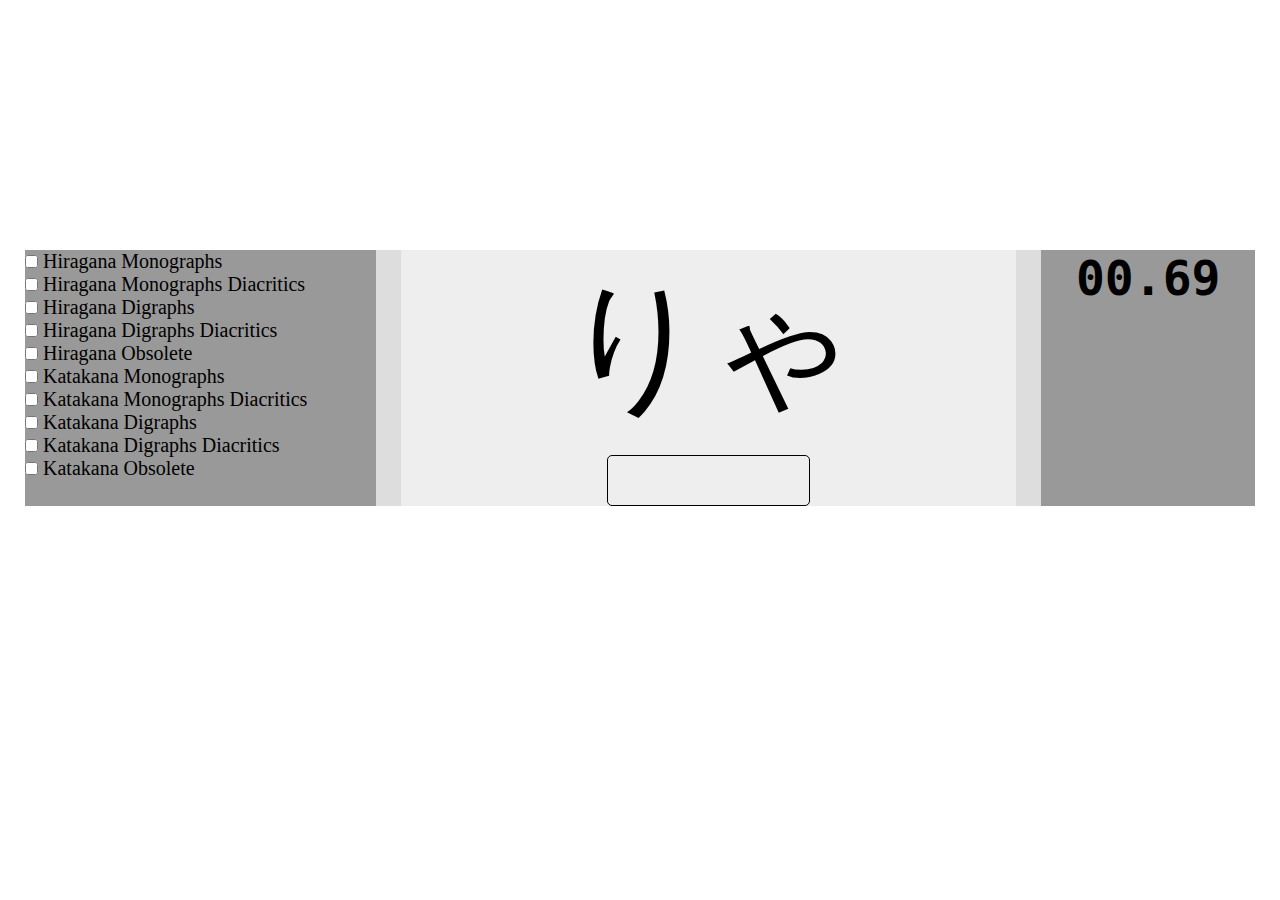
==== index.html @ e8d4b3a2 "Generate setting elements (no function yet)" ====
<!DOCTYPE html>
<html>
<head>
<title>Japanese kana memorization game</title>
<meta http-equiv="content-type" content="text/html; charset=UTF-8">
<meta http-equiv="content-type" content="application/xhtml+xml; charset=UTF-8">
<meta http-equiv="content-style-type" content="text/css">
<link type="text/css" rel="stylesheet" href="styles.css">
<script src="app.js"></script>
</head>
<body>
<div id="main_container">
    <div id="settings">

    </div>
    <div id="challange_box">
        <div id="current_kana">
            あ
        </div>
        <div id="answer_field_wrapper">
            <div id="answer_field" contenteditable></div>
        </div>
    </div>
    <div id="stats">
        <div id="timer">00.00</div>
    </div>
</div>

<template id="settings_input">
    <div class="setting">
        <input type="checkbox"><label></label>
    </div>
</template>
<script type="text/javascript">
<!--
let timerElement = document.getElementById('timer');
let answerFieldElement = document.getElementById('answer_field');
let currentKanaElement = document.getElementById('current_kana');
let settingsElement = document.getElementById('settings');

let kanaSettings = {};
for (let type in ALL_KANA) {
    for (let subtype in ALL_KANA[type]) {
        kanaSettings[type + '_' + subtype] = false;
    }
}
console.log(kanaSettings);

//Set up setting elements
let inputTemplate = document.getElementById('settings_input');
for (let key in kanaSettings) {
    let newSetting = document.importNode(inputTemplate.content, true);
    let newSettingCheckbox = newSetting.querySelector('input[type=checkbox]');
    let newSettingLabel = newSetting.querySelector('label');
    newSettingCheckbox.setAttribute('id', key);
    newSettingLabel.setAttribute('for', key);
    newSettingLabel.textContent = key.replace(/_/gi, ' ');
    settingsElement.appendChild(newSetting);
}

let gameSettings = new GameSettings(timerElement, answerFieldElement, currentKanaElement);
let game = new KanaGemu(ALL_KANA, gameSettings);
// -->
</script>
</body>
</html>
---- styles.css ----
* {
  box-sizing: border-box;
  padding: 0;
  margin: 0;
  font-weight: normal;
}

body {
  width: 100vw;
  height: 100vh;
  padding: 25px;
}

#main_container {
  display: flex;
  justify-content: space-around;
  align-items: stretch;
  width: 100%;
  background-color: #ddd;
  position: relative;
  top: 50vh;
  margin-top: -25vh;
}

#settings {
  flex: 1 0 auto;
  margin-right: 25px;
  background-color: #999;
}

#stats {
  flex: 1 0 auto;
  margin-left: 25px;
  background-color: #999;
}

#timer {
  font-size: 3rem;
  font-weight: bold;
  font-family: monospace;
  text-align: center;
}

#challange_box {
  flex: 0 0 50%;

  background-color: #eee;
  text-align: center;
}

#current_kana {
  font-size: calc(5rem + 5vw);
}

#answer_field_wrapper {
  margin-top: 10px;
  display: flex;
  justify-content: space-around;
}

#answer_field {
  flex: 0 0 33%;
  font-size: 1em;
  padding: 0.25em;
  height: 2em;
  font-size: 2vw;
  border: 1px solid black;
  border-radius: 5px;
}

.setting {
  font-size: 1.25em;
}

.setting label {
  text-transform: capitalize;
  margin-left: 5px;
}
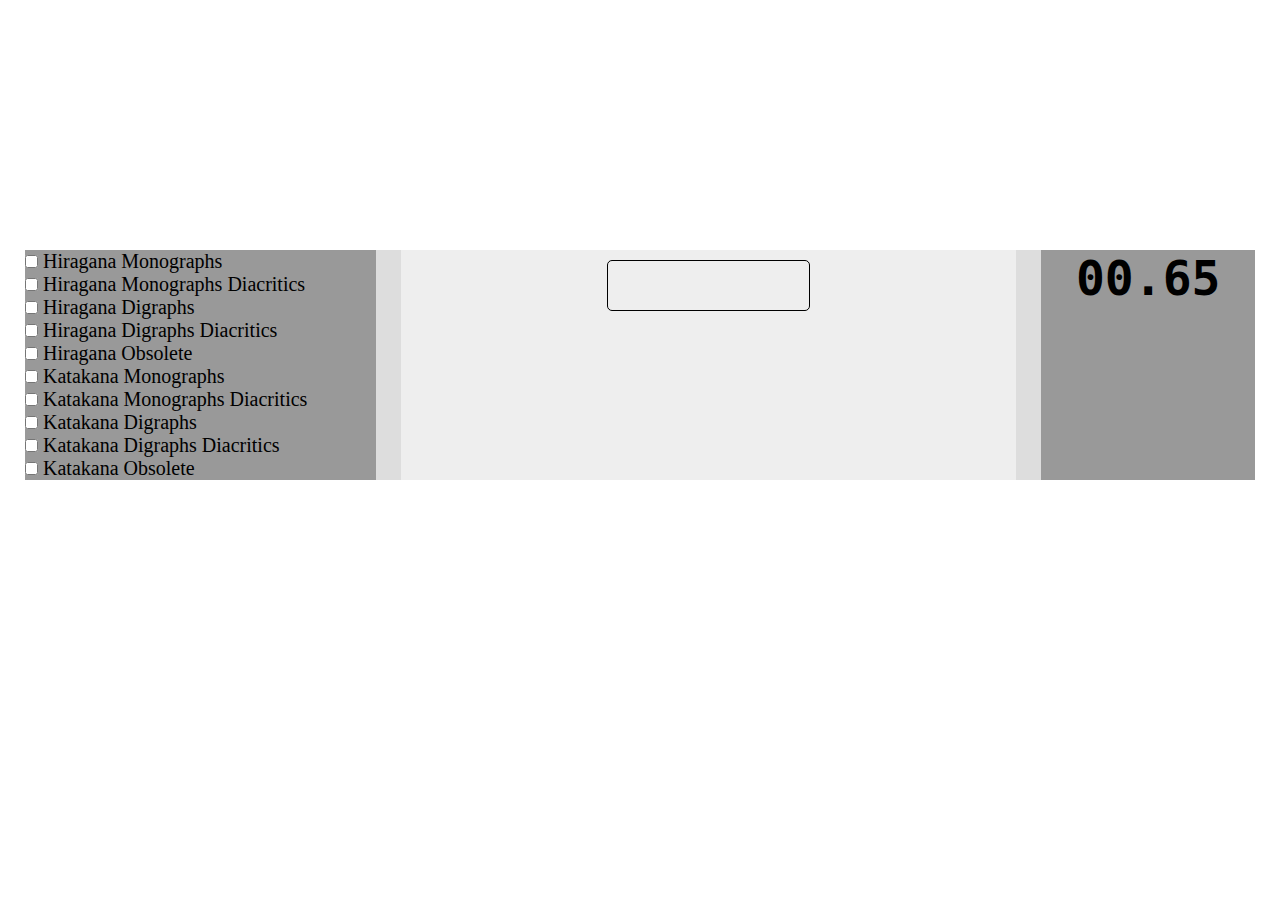
==== commit d0cfb4dd: "Make settings do something." ====
--- a/index.html
+++ b/index.html
@@ -28,7 +28,7 @@
 
 <template id="settings_input">
     <div class="setting">
-        <input type="checkbox"><label></label>
+        <input type="checkbox" autocomplete="off"><label></label>
     </div>
 </template>
 <script type="text/javascript">
@@ -44,21 +44,8 @@
         kanaSettings[type + '_' + subtype] = false;
     }
 }
-console.log(kanaSettings);
 
-//Set up setting elements
-let inputTemplate = document.getElementById('settings_input');
-for (let key in kanaSettings) {
-    let newSetting = document.importNode(inputTemplate.content, true);
-    let newSettingCheckbox = newSetting.querySelector('input[type=checkbox]');
-    let newSettingLabel = newSetting.querySelector('label');
-    newSettingCheckbox.setAttribute('id', key);
-    newSettingLabel.setAttribute('for', key);
-    newSettingLabel.textContent = key.replace(/_/gi, ' ');
-    settingsElement.appendChild(newSetting);
-}
-
-let gameSettings = new GameSettings(timerElement, answerFieldElement, currentKanaElement);
+let gameSettings = new GameSettings(timerElement, answerFieldElement, currentKanaElement, kanaSettings);
 let game = new KanaGemu(ALL_KANA, gameSettings);
 // -->
 </script>
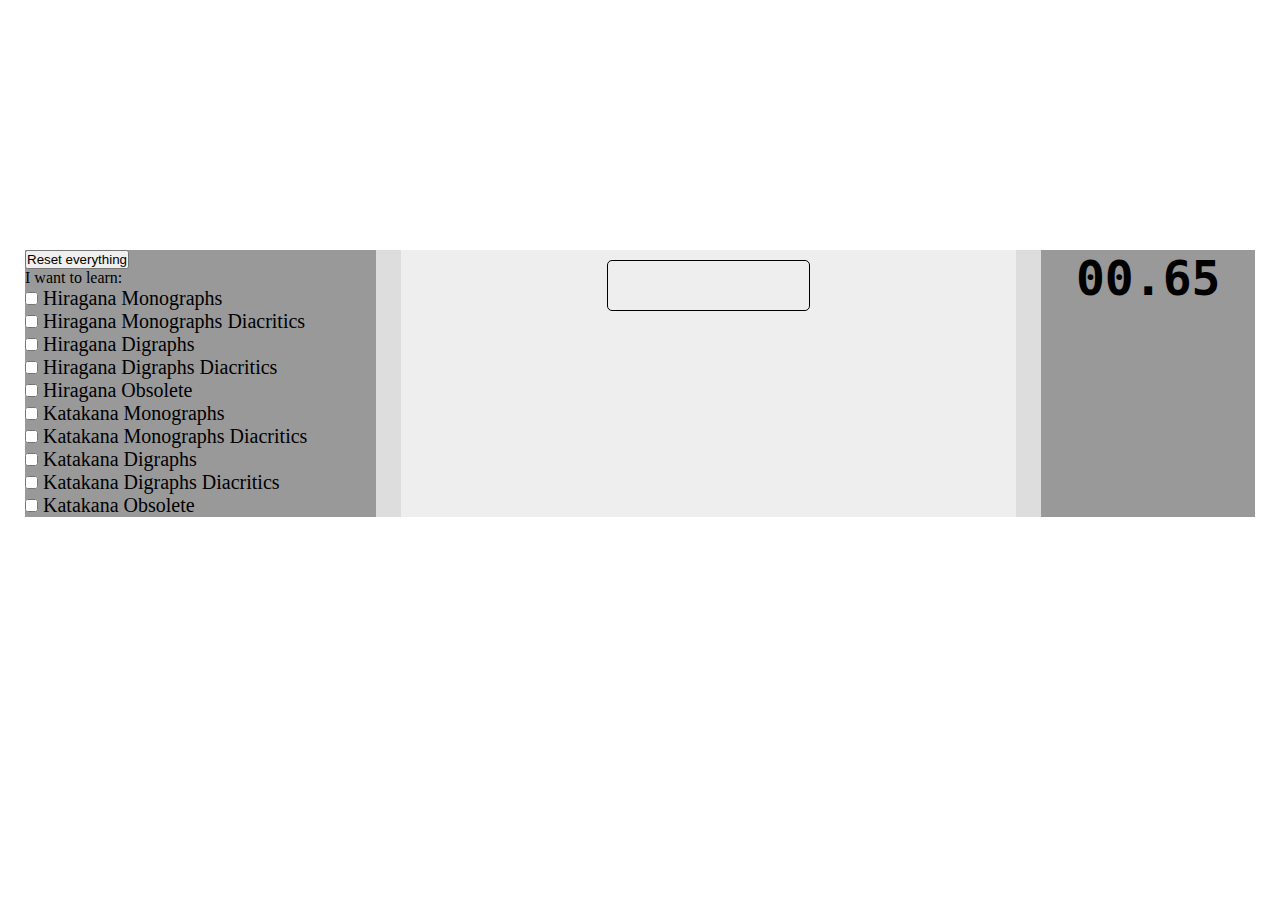
==== commit 14431636: "persist settings in local storage" ====
--- a/index.html
+++ b/index.html
@@ -11,7 +11,10 @@
 <body>
 <div id="main_container">
     <div id="settings">
+        <button onclick="reset()">Reset everything</button>
 
+        <div id="settings_label">I want to learn:</div>
+        <div id="settings_kana"></div>
     </div>
     <div id="challange_box">
         <div id="current_kana">
@@ -33,20 +36,7 @@
 </template>
 <script type="text/javascript">
 <!--
-let timerElement = document.getElementById('timer');
-let answerFieldElement = document.getElementById('answer_field');
-let currentKanaElement = document.getElementById('current_kana');
-let settingsElement = document.getElementById('settings');
-
-let kanaSettings = {};
-for (let type in ALL_KANA) {
-    for (let subtype in ALL_KANA[type]) {
-        kanaSettings[type + '_' + subtype] = false;
-    }
-}
-
-let gameSettings = new GameSettings(timerElement, answerFieldElement, currentKanaElement, kanaSettings);
-let game = new KanaGemu(ALL_KANA, gameSettings);
+runGame();
 // -->
 </script>
 </body>
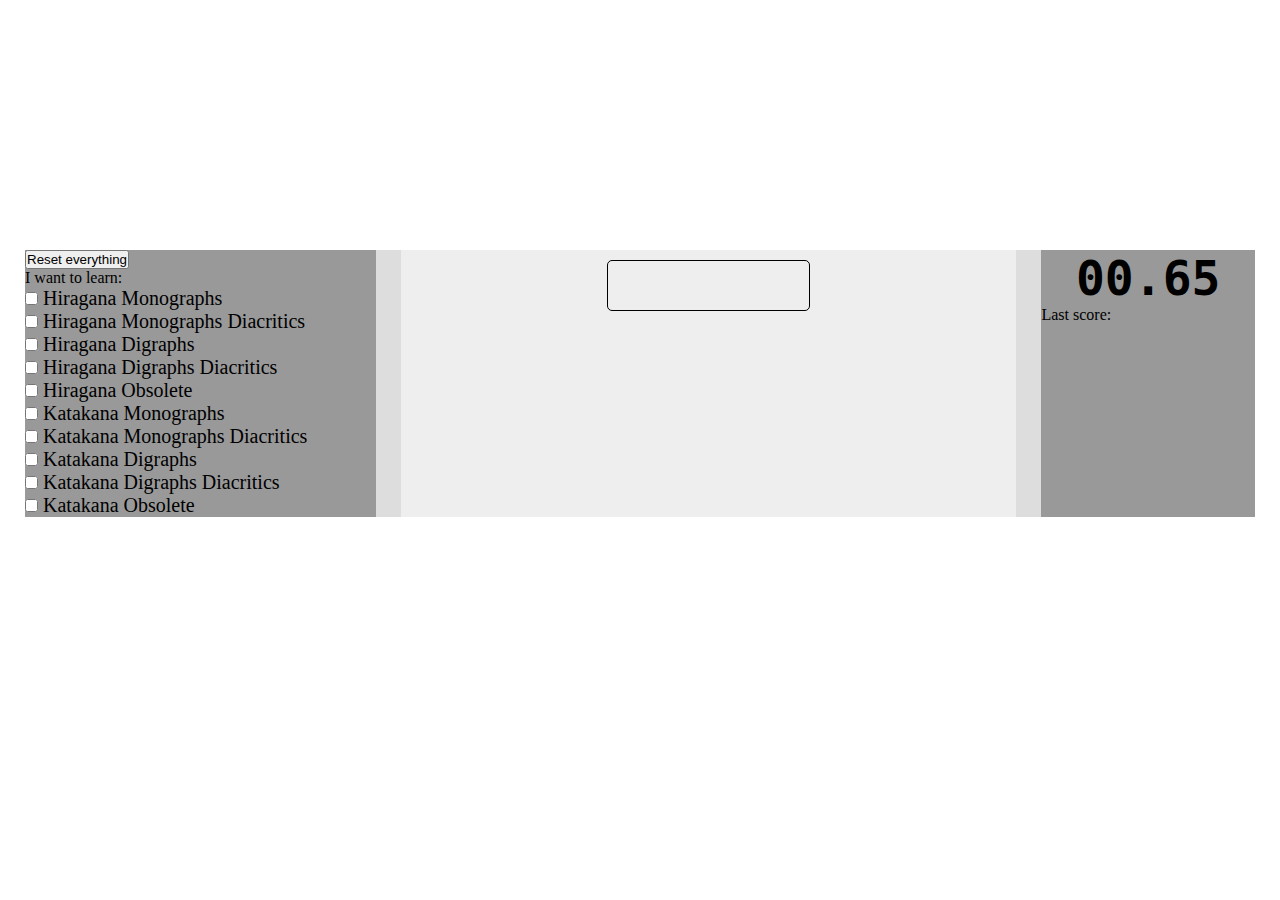
==== commit 35819a1a: "Intruduce scores. Persist score + weigh kana selection based on score." ====
--- a/index.html
+++ b/index.html
@@ -18,7 +18,7 @@
     </div>
     <div id="challange_box">
         <div id="current_kana">
-            あ
+
         </div>
         <div id="answer_field_wrapper">
             <div id="answer_field" contenteditable></div>
@@ -26,17 +26,21 @@
     </div>
     <div id="stats">
         <div id="timer">00.00</div>
+        <div>
+            <span>Last score: </span>
+            <span id="lastScore"></span>
+        </div>
     </div>
 </div>
 
 <template id="settings_input">
     <div class="setting">
-        <input type="checkbox" autocomplete="off"><label></label>
+        <input type="checkbox" autocomplete="off" /><label></label>
     </div>
 </template>
 <script type="text/javascript">
 <!--
-runGame();
+init();
 // -->
 </script>
 </body>
--- a/styles.css
+++ b/styles.css
@@ -3,6 +3,10 @@
   padding: 0;
   margin: 0;
   font-weight: normal;
+}
+
+template {
+  display:none;
 }
 
 body {
@@ -70,6 +74,7 @@
 
 .setting {
   font-size: 1.25em;
+  display: block;
 }
 
 .setting label {
